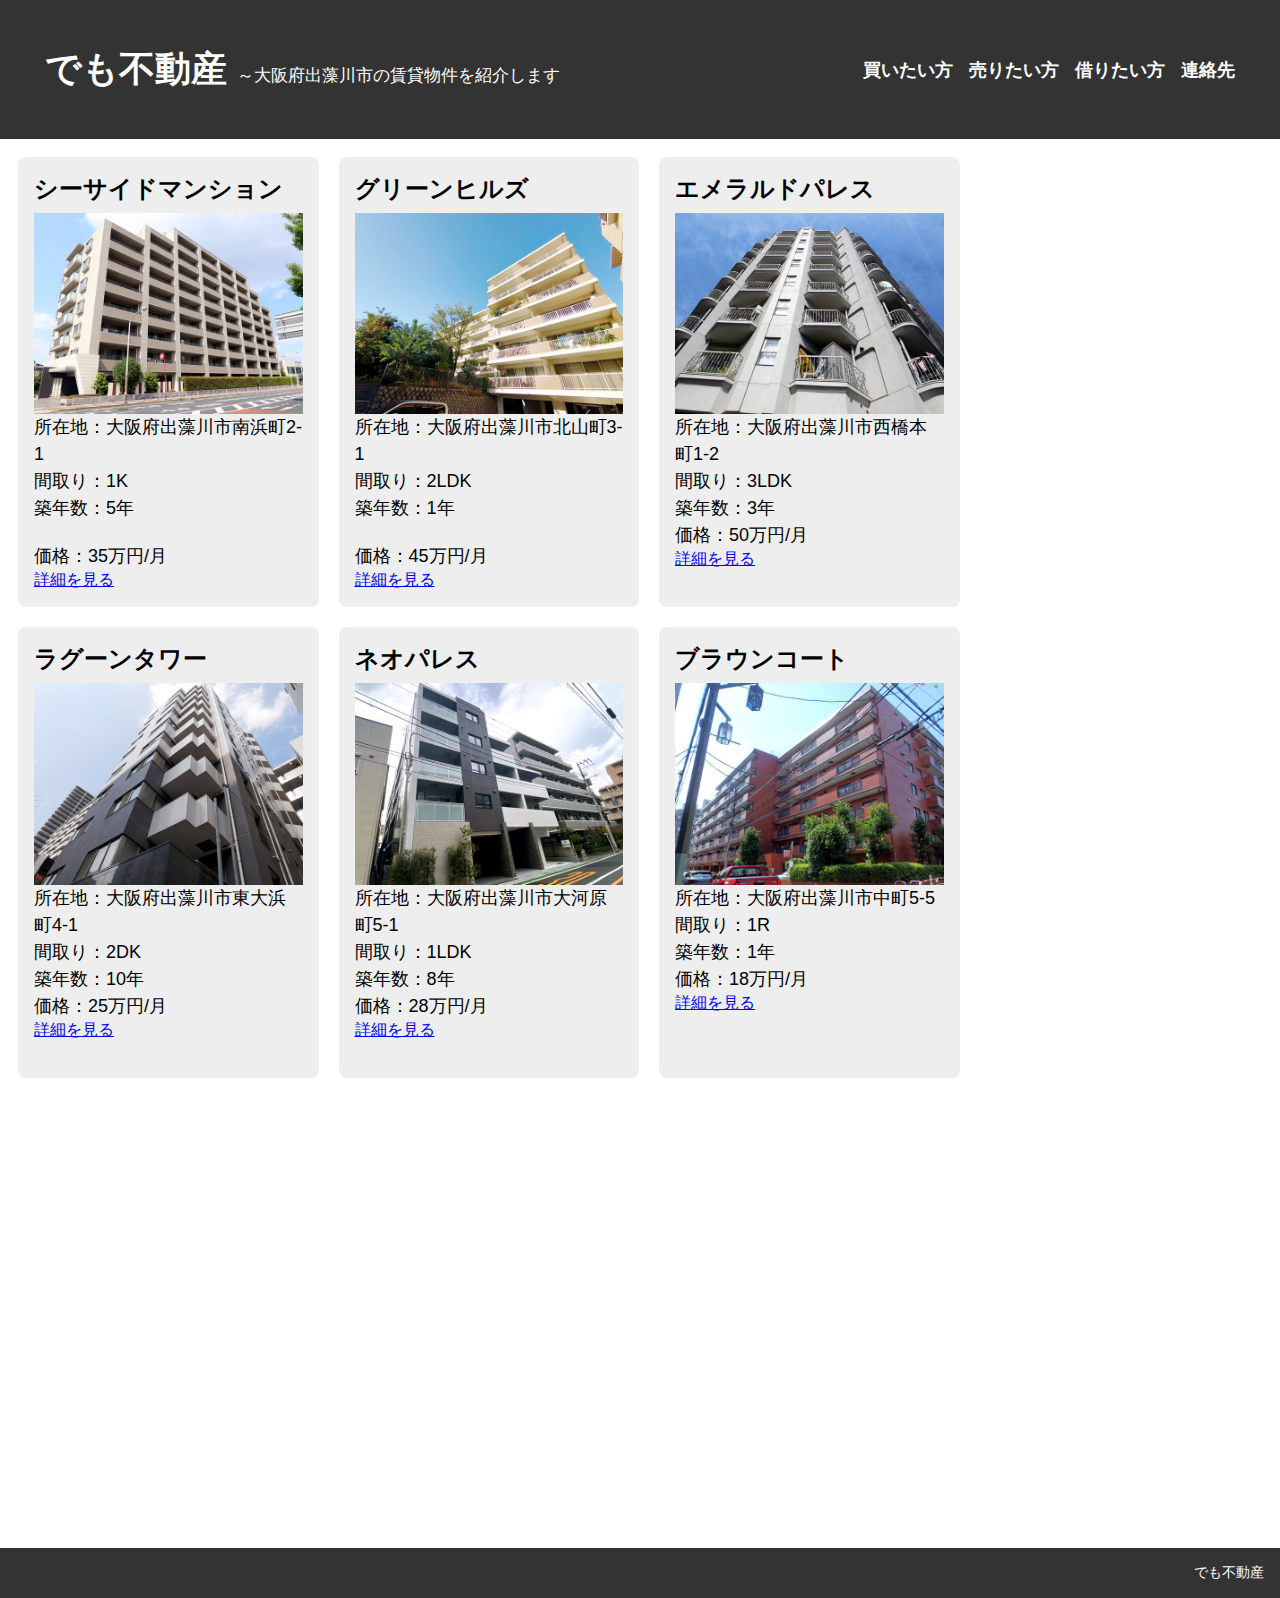
==== hudousan.html @ 6827da3c "Add files via upload" ====
﻿<!DOCTYPE html>
<html lang="ja">
<head>
  <meta charset="UTF-8">
  <title>でも不動産</title>
  <link rel="stylesheet" href="./css/_css_hudousan/style.css">
</head>
<body>
  <header>
    <h1>でも不動産
    <span class="subtitle">～大阪府出藻川市の賃貸物件を紹介します</span>
    </h1>
    <nav>
      <a href="#">買いたい方</a>
      <a href="#">売りたい方</a>
      <a href="#">借りたい方</a>
      <a href="#">連絡先</a>
    </nav>
  </header>

  <main>
 　　　 <section class="property">
			<h2>シーサイドマンション</h2>
			<img src="img/_img_hudousan/seaside.jpg" alt="シーサイドマンションの写真">
			<p>所在地：大阪府出藻川市南浜町2-1</p>
			<p>間取り：1K</p>
			<p>築年数：5年</p>
	      　	 <p>価格：35万円/月</p>
			<a href="#">詳細を見る</a>
		</section>
	<section class="property">
		<h2>グリーンヒルズ</h2>
		<img src="img/_img_hudousan/greenhills.jpg" alt="グリーンヒルズの写真">
		<p>所在地：大阪府出藻川市北山町3-1</p>
		<p>間取り：2LDK</p>
		<p>築年数：1年</p>
    	　　　  <p>価格：45万円/月</p>
		<a href="#">詳細を見る</a>
	</section>

	<section class="property">
		<h2>エメラルドパレス</h2>
		<img src="img/_img_hudousan/emerald.jpg" alt="エメラルドパレスの写真">
		<p>所在地：大阪府出藻川市西橋本町1-2</p>
		<p>間取り：3LDK</p>
		<p>築年数：3年</p>
    	 <p>価格：50万円/月</p>
		<a href="#">詳細を見る</a>
	</section>

	<section class="property">
		<h2>ラグーンタワー</h2>
		<img src="img/_img_hudousan/lagoon.jpg" alt="ラグーンタワーの写真">
			<p>所在地：大阪府出藻川市東大浜町4-1</p>
		<p>間取り：2DK</p>
		<p>築年数：10年</p>
    	 <p>価格：25万円/月</p>
		<a href="#">詳細を見る</a>
	</section>

	<section class="property">
		<h2>ネオパレス</h2>
		<img src="img/_img_hudousan/neopares.jpg" alt="ロイヤルガーデンの写真">
			<p>所在地：大阪府出藻川市大河原町5-1</p>
		<p>間取り：1LDK</p>
		<p>築年数：8年</p>
    	 <p>価格：28万円/月</p>
		<a href="#">詳細を見る</a>
	</section>
　　　<section class="property">
	<h2>ブラウンコート</h2>
	<img src="img/_img_hudousan/brown_court.jpg" alt="ブラウンコートの写真">
	<p>所在地：大阪府出藻川市中町5-5</p>
	<p>間取り：1R</p>
	<p>築年数：1年</p>
	<p>価格：18万円/月</p>
	<a href="#">詳細を見る</a>
</section>




  </main>

  <footer>
    <p>でも不動産</p>
  </footer>
</body>
</html>
---- css/_css_hudousan/style.css ----
﻿   /* Reset CSS */
    * {
      margin: 0;
      padding: 0;
      box-sizing: border-box;
    }

    body {
      font-family: sans-serif;
    }

    /* Header */
    header {
      background-color: #333;
      color: #fff;
      display: flex;
      justify-content: space-between;
      align-items: center;
      padding: 45px;
    }

    header h1 {
      font-size: 36px;
      font-weight: bold;
    }

    header h1 .subtitle {
      font-size: 17px;
      font-weight: normal;
    }

    header nav {
      display: flex;
    }

    header nav a {
      color: #fff;
      font-size: 18px;
      font-weight: bold;
      text-decoration: none;
      margin-left: 16px;
    }

    /* Main */
main {
margin-top: 18px;
margin-left: 18px;
  display: grid;
 grid-template-columns: repeat(auto-fill, minmax(270px, 1fr));
  grid-template-rows: repeat(3, 1fr);
  grid-gap: 20px;
}

.property {
  background-color: #eee;
  border-radius: 8px;
  display: flex;
  flex-direction: column;
 justify-content: start;
  padding: 16px;
}

.property h2 {
  font-size: 24px;
  margin-bottom: 8px;
}

.property p {
  font-size: 18px;
  line-height: 1.5;
}

.property:nth-child(1) {
  grid-row: 1 / span 1;
  grid-column: 1 / span 1;
}

.property:nth-child(2) {
  grid-row: 1 / span 1;
  grid-column: 2 / span 1;
}

.property:nth-child(3) {
  grid-row: 1 / span 1;
  grid-column: 3 / span 1;
}

.property:nth-child(4) {
  grid-row: 2 / span 1;
  grid-column: 1 / span 1;
}

.property:nth-child(5) {
  grid-row: 2 / span 1;
  grid-column: 2 / span 1;
}

.property:nth-child(6) {
  grid-row: 2 / span 1;
  grid-column: 3 / span 1;
}


    /* Footer */
    footer {
      background-color: #333;
      color: #fff;
      padding: 16px;
      font-size: 14px;
      text-align: right;
    }
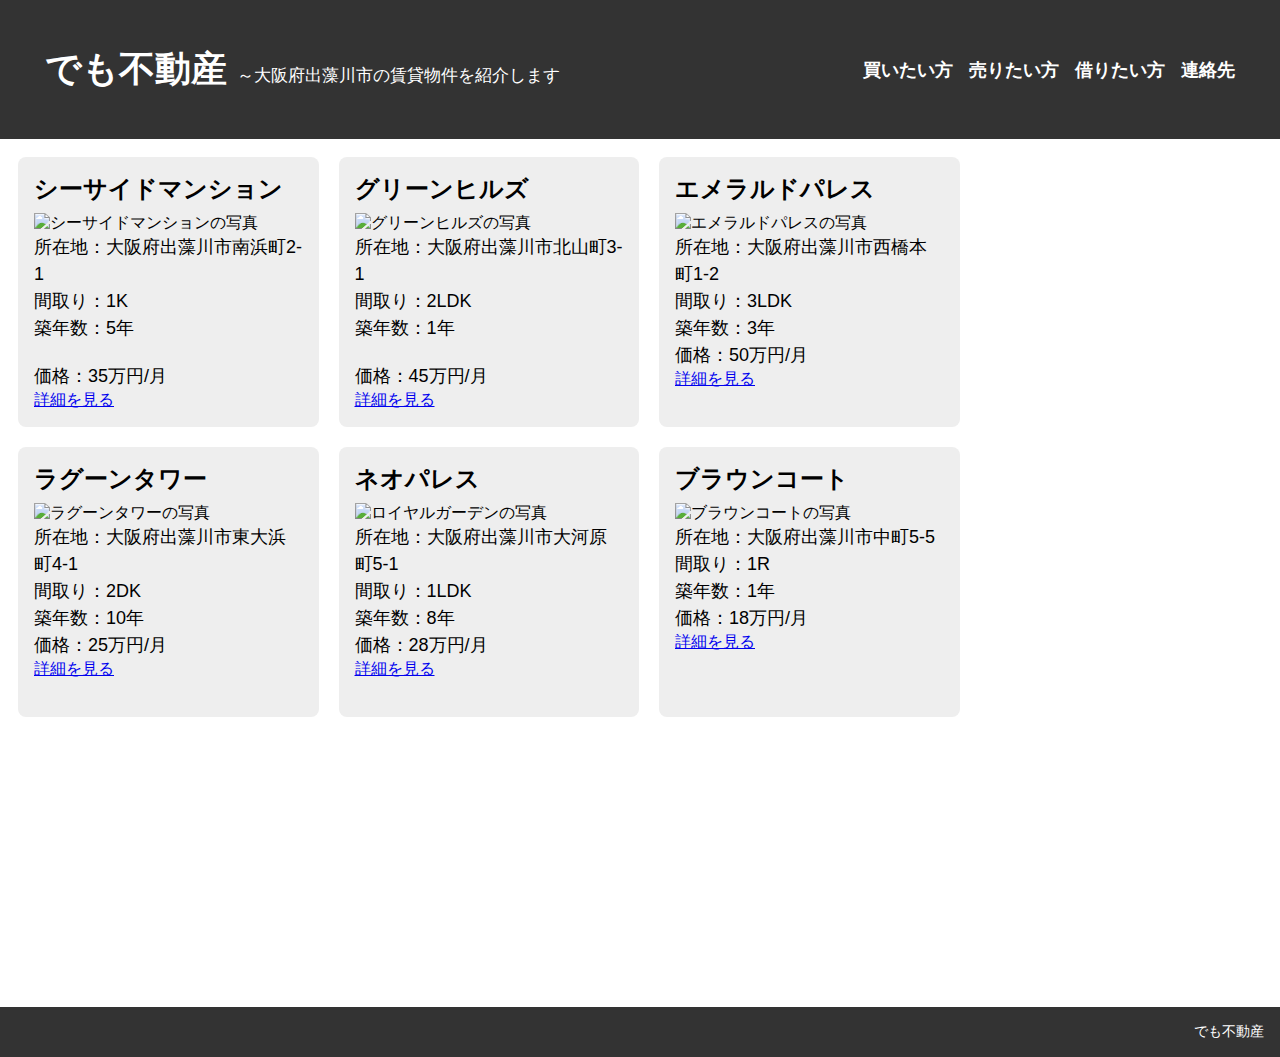
==== commit 012934b7: "Update hudousan.html" ====
--- a/hudousan.html
+++ b/hudousan.html
@@ -3,7 +3,7 @@
 <head>
   <meta charset="UTF-8">
   <title>でも不動産</title>
-  <link rel="stylesheet" href="./css/_css_hudousan/style.css">
+  <link rel="stylesheet" href="./css/hudousan.css">
 </head>
 <body>
   <header>
@@ -21,7 +21,7 @@
   <main>
  　　　 <section class="property">
 			<h2>シーサイドマンション</h2>
-			<img src="img/_img_hudousan/seaside.jpg" alt="シーサイドマンションの写真">
+			<img src="img/seaside.jpg" alt="シーサイドマンションの写真">
 			<p>所在地：大阪府出藻川市南浜町2-1</p>
 			<p>間取り：1K</p>
 			<p>築年数：5年</p>
@@ -30,7 +30,7 @@
 		</section>
 	<section class="property">
 		<h2>グリーンヒルズ</h2>
-		<img src="img/_img_hudousan/greenhills.jpg" alt="グリーンヒルズの写真">
+		<img src="img/greenhills.jpg" alt="グリーンヒルズの写真">
 		<p>所在地：大阪府出藻川市北山町3-1</p>
 		<p>間取り：2LDK</p>
 		<p>築年数：1年</p>
@@ -40,7 +40,7 @@
 
 	<section class="property">
 		<h2>エメラルドパレス</h2>
-		<img src="img/_img_hudousan/emerald.jpg" alt="エメラルドパレスの写真">
+		<img src="img/emerald.jpg" alt="エメラルドパレスの写真">
 		<p>所在地：大阪府出藻川市西橋本町1-2</p>
 		<p>間取り：3LDK</p>
 		<p>築年数：3年</p>
@@ -50,7 +50,7 @@
 
 	<section class="property">
 		<h2>ラグーンタワー</h2>
-		<img src="img/_img_hudousan/lagoon.jpg" alt="ラグーンタワーの写真">
+		<img src="img/lagoon.jpg" alt="ラグーンタワーの写真">
 			<p>所在地：大阪府出藻川市東大浜町4-1</p>
 		<p>間取り：2DK</p>
 		<p>築年数：10年</p>
@@ -60,7 +60,7 @@
 
 	<section class="property">
 		<h2>ネオパレス</h2>
-		<img src="img/_img_hudousan/neopares.jpg" alt="ロイヤルガーデンの写真">
+		<img src="img/neopares.jpg" alt="ロイヤルガーデンの写真">
 			<p>所在地：大阪府出藻川市大河原町5-1</p>
 		<p>間取り：1LDK</p>
 		<p>築年数：8年</p>
@@ -69,7 +69,7 @@
 	</section>
 　　　<section class="property">
 	<h2>ブラウンコート</h2>
-	<img src="img/_img_hudousan/brown_court.jpg" alt="ブラウンコートの写真">
+	<img src="img/brown_court.jpg" alt="ブラウンコートの写真">
 	<p>所在地：大阪府出藻川市中町5-5</p>
 	<p>間取り：1R</p>
 	<p>築年数：1年</p>
--- a/css/hudousan.css
+++ b/css/hudousan.css
@@ -0,0 +1,111 @@
+﻿   /* Reset CSS */
+    * {
+      margin: 0;
+      padding: 0;
+      box-sizing: border-box;
+    }
+
+    body {
+      font-family: sans-serif;
+    }
+
+    /* Header */
+    header {
+      background-color: #333;
+      color: #fff;
+      display: flex;
+      justify-content: space-between;
+      align-items: center;
+      padding: 45px;
+    }
+
+    header h1 {
+      font-size: 36px;
+      font-weight: bold;
+    }
+
+    header h1 .subtitle {
+      font-size: 17px;
+      font-weight: normal;
+    }
+
+    header nav {
+      display: flex;
+    }
+
+    header nav a {
+      color: #fff;
+      font-size: 18px;
+      font-weight: bold;
+      text-decoration: none;
+      margin-left: 16px;
+    }
+
+    /* Main */
+main {
+margin-top: 18px;
+margin-left: 18px;
+  display: grid;
+ grid-template-columns: repeat(auto-fill, minmax(270px, 1fr));
+  grid-template-rows: repeat(3, 1fr);
+  grid-gap: 20px;
+}
+
+.property {
+  background-color: #eee;
+  border-radius: 8px;
+  display: flex;
+  flex-direction: column;
+ justify-content: start;
+  padding: 16px;
+}
+
+.property h2 {
+  font-size: 24px;
+  margin-bottom: 8px;
+}
+
+.property p {
+  font-size: 18px;
+  line-height: 1.5;
+}
+
+.property:nth-child(1) {
+  grid-row: 1 / span 1;
+  grid-column: 1 / span 1;
+}
+
+.property:nth-child(2) {
+  grid-row: 1 / span 1;
+  grid-column: 2 / span 1;
+}
+
+.property:nth-child(3) {
+  grid-row: 1 / span 1;
+  grid-column: 3 / span 1;
+}
+
+.property:nth-child(4) {
+  grid-row: 2 / span 1;
+  grid-column: 1 / span 1;
+}
+
+.property:nth-child(5) {
+  grid-row: 2 / span 1;
+  grid-column: 2 / span 1;
+}
+
+.property:nth-child(6) {
+  grid-row: 2 / span 1;
+  grid-column: 3 / span 1;
+}
+
+
+    /* Footer */
+    footer {
+      background-color: #333;
+      color: #fff;
+      padding: 16px;
+      font-size: 14px;
+      text-align: right;
+    }